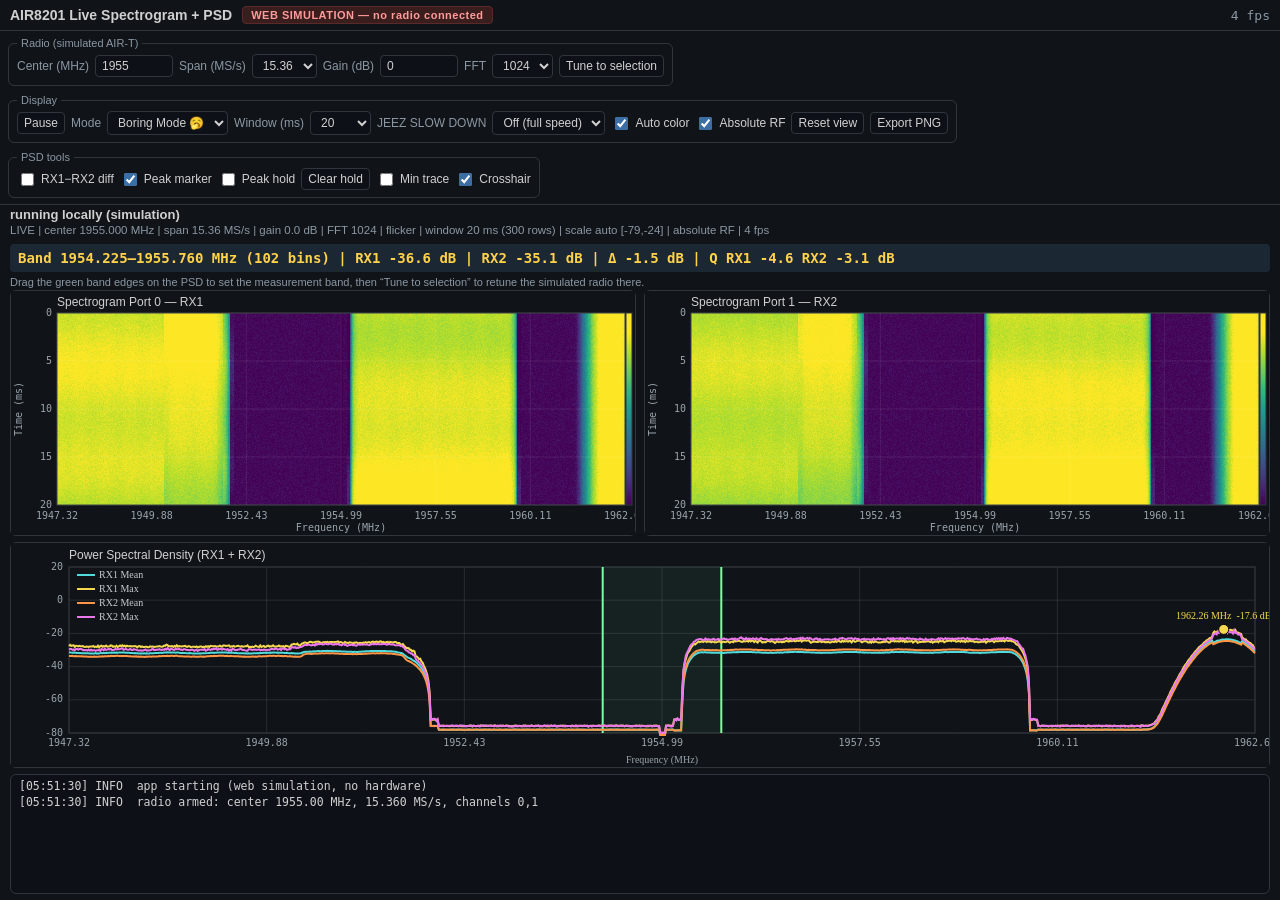
==== live/web_sim/index.html @ 39c93f4e "web app implementation" ====
<!DOCTYPE html>
<html lang="en">
<head>
<meta charset="utf-8">
<meta name="viewport" content="width=device-width, initial-scale=1">
<title>AIR8201 Live Spectrogram + PSD (web simulation)</title>
<style>
  :root{
    --bg:#101418; --panel:#161b22; --panel2:#1b2733; --border:#30363d;
    --fg:#d0d0d0; --muted:#8b97a3; --accent:#ffd24a;
  }
  *{box-sizing:border-box}
  html,body{margin:0;height:100%}
  body{
    background:var(--bg); color:var(--fg);
    font-family:-apple-system,BlinkMacSystemFont,"Segoe UI",Roboto,Helvetica,Arial,sans-serif;
    font-size:13px; display:flex; flex-direction:column; overflow:hidden;
  }
  .mono{font-family:Menlo,Consolas,monospace}
  header{
    padding:6px 10px; border-bottom:1px solid var(--border);
    display:flex; align-items:center; gap:10px; flex-wrap:wrap;
  }
  header h1{font-size:14px; margin:0; font-weight:600}
  .simbadge{
    background:#3a1d1d; color:#ff9b9b; border:1px solid #5a2a2a;
    padding:2px 8px; border-radius:4px; font-size:11px; font-weight:700; letter-spacing:.5px;
  }
  .controls{padding:6px 8px; display:flex; gap:8px; flex-wrap:wrap; border-bottom:1px solid var(--border)}
  fieldset{
    border:1px solid var(--border); border-radius:6px; margin:0; padding:5px 8px 7px;
    display:flex; align-items:center; gap:6px; flex-wrap:wrap;
  }
  legend{font-size:11px; color:var(--muted); padding:0 4px}
  label.lbl{color:var(--muted); font-size:12px}
  input,select,button{
    background:#0d1117; color:var(--fg); border:1px solid var(--border);
    border-radius:4px; padding:3px 6px; font-size:12px;
  }
  input[type=number]{width:78px}
  button{cursor:pointer}
  button:hover{border-color:#4b5563}
  button.toggled{background:#23425e; border-color:#3b6ea5; color:#dbeafe}
  input[type=checkbox]{accent-color:#3b6ea5}
  .row-chk{display:flex; align-items:center; gap:4px; font-size:12px}
  #status{font-weight:700; padding:2px 10px}
  #meta{padding:0 10px 4px; color:var(--muted); font-size:11.5px}
  #band{
    margin:4px 10px; padding:6px 8px; border-radius:4px;
    background:var(--panel2); color:var(--accent); font-weight:700; font-size:14px;
    font-family:Menlo,Consolas,monospace;
  }
  main{flex:1; display:flex; flex-direction:column; min-height:0; padding:0 10px 6px; gap:6px}
  .specrow{display:flex; gap:8px; min-height:0; flex:1.1}
  .pane{flex:1; min-width:0; background:var(--panel); border:1px solid var(--border); border-radius:6px}
  .pane canvas{display:block; width:100%; height:100%}
  #psdWrap{flex:1; background:var(--panel); border:1px solid var(--border); border-radius:6px; min-height:0}
  #psd{display:block; width:100%; height:100%}
  #log{
    height:120px; overflow:auto; background:#0d1117; color:#d0d0d0;
    border:1px solid var(--border); border-radius:6px; padding:4px 8px;
    font-family:Menlo,Consolas,monospace; font-size:11.5px; white-space:pre; line-height:1.35;
  }
  .log-WARN{color:#ffd24a} .log-ERROR{color:#ff7b7b} .log-DEBUG{color:#6b7682}
  .hint{color:var(--muted); font-size:11px; padding:0 10px 2px}
</style>
</head>
<body>
<header>
  <h1>AIR8201 Live Spectrogram + PSD</h1>
  <span class="simbadge">WEB SIMULATION — no radio connected</span>
  <span id="fpsTag" class="mono" style="margin-left:auto;color:var(--muted)"></span>
</header>

<div class="controls">
  <fieldset>
    <legend>Radio (simulated AIR-T)</legend>
    <label class="lbl">Center (MHz)</label>
    <input id="center" type="number" min="300" max="6000" step="5" value="1955" >
    <label class="lbl">Span (MS/s)</label>
    <select id="rate">
      <option>3.84</option><option>7.68</option>
      <option selected>15.36</option><option>30.72</option>
    </select>
    <label class="lbl">Gain (dB)</label>
    <input id="gain" type="number" min="-30" max="0" step="0.5" value="0">
    <label class="lbl">FFT</label>
    <select id="nfft">
      <option>256</option><option>512</option>
      <option selected>1024</option><option>2048</option><option>4096</option>
    </select>
    <button id="tune">Tune to selection</button>
  </fieldset>

  <fieldset>
    <legend>Display</legend>
    <button id="pause">Pause</button>
    <label class="lbl">Mode</label>
    <select id="mode">
      <option value="flicker">Boring Mode 🥱</option>
      <option value="waterfall">Cool Mode 😎</option>
    </select>
    <label class="lbl">Window (ms)</label>
    <select id="window">
      <option>10</option><option selected>20</option><option>50</option>
      <option>100</option><option>200</option><option>500</option><option>1000</option>
    </select>
    <label class="lbl">JEEZ SLOW DOWN</label>
    <select id="speed">
      <option value="0">Off (full speed)</option>
      <option value="15">15 fps</option><option value="8">8 fps</option>
      <option value="4">4 fps</option><option value="2">2 fps</option><option value="1">1 fps</option>
    </select>
    <span class="row-chk"><input id="auto" type="checkbox" checked><label for="auto">Auto color</label></span>
    <span class="row-chk"><input id="abs" type="checkbox" checked><label for="abs">Absolute RF</label></span>
    <button id="reset">Reset view</button>
    <button id="png">Export PNG</button>
  </fieldset>

  <fieldset>
    <legend>PSD tools</legend>
    <span class="row-chk"><input id="diff" type="checkbox"><label for="diff">RX1−RX2 diff</label></span>
    <span class="row-chk"><input id="peak" type="checkbox" checked><label for="peak">Peak marker</label></span>
    <span class="row-chk"><input id="hold" type="checkbox"><label for="hold">Peak hold</label></span>
    <button id="clearhold">Clear hold</button>
    <span class="row-chk"><input id="min" type="checkbox"><label for="min">Min trace</label></span>
    <span class="row-chk"><input id="cross" type="checkbox" checked><label for="cross">Crosshair</label></span>
  </fieldset>
</div>

<div id="status">starting ...</div>
<div id="meta"></div>
<div id="band">Band monitor: --</div>
<div class="hint">Drag the green band edges on the PSD to set the measurement band, then “Tune to selection” to retune the simulated radio there.</div>

<main>
  <div class="specrow">
    <div class="pane"><canvas id="spec0"></canvas></div>
    <div class="pane"><canvas id="spec1"></canvas></div>
  </div>
  <div id="psdWrap"><canvas id="psd"></canvas></div>
  <div id="log"></div>
</main>

<script>
"use strict";
/* ============================================================================
 * AIR8201 standalone viewer — WEB SIMULATION
 * Mirrors live/striqt_standalone.py (PyQt5 + pyqtgraph) with synthetic IQ.
 * The radio backend is replaced by a synthetic scene of cellular-band emitters;
 * everything downstream (spectrogram, PSD, band monitor, controls) behaves like
 * the real viewer.
 * ==========================================================================*/

// ---- constants mirrored from the Python module --------------------------
const CHANNELS = [0, 1];
const MAX_LIVE_ROWS = 300;      // live GUI stability cap
const MAX_ROWS = 20000;
const SCROLL_ROWS = 12;         // rows/frame in waterfall (Cool) mode
const PSD_YRANGE = [-80, 20];   // fixed PSD power axis (dB)
const RADIO_FPS = 30;           // synthetic source frame rate
const NOISE_FLOOR_DB = -78;

// ---- viridis colormap LUT (256 entries) ---------------------------------
const VIRIDIS_ANCHORS = [
  [68,1,84],[72,40,120],[62,74,137],[49,104,142],[38,130,142],
  [31,158,137],[53,183,121],[110,206,88],[181,222,43],[253,231,37],[253,231,37]
];
const LUT = (() => {
  const lut = new Uint8ClampedArray(256*3);
  for(let i=0;i<256;i++){
    const t=i/255*(VIRIDIS_ANCHORS.length-1);
    const a=Math.floor(t), f=t-a, c0=VIRIDIS_ANCHORS[a], c1=VIRIDIS_ANCHORS[Math.min(a+1,VIRIDIS_ANCHORS.length-1)];
    lut[i*3]  =c0[0]+(c1[0]-c0[0])*f;
    lut[i*3+1]=c0[1]+(c1[1]-c0[1])*f;
    lut[i*3+2]=c0[2]+(c1[2]-c0[2])*f;
  }
  return lut;
})();

// ---- synthetic RF scene (absolute frequency, MHz) -----------------------
// Each emitter contributes power over a frequency span; the visible window is
// whatever falls inside [center - fs/2, center + fs/2]. RX2 gets a small
// per-emitter offset so the two channels (and the directivity Δ) differ.
const EMITTERS = [
  {f:1947.5, bw:9.0, p:-34, type:'lte',    d2:-2.0},
  {f:1957.5, bw:4.5, p:-31, type:'lte',    d2: 1.5},
  {f:1962.3, bw:0.18,p:-22, type:'tone',   d2:-1.0},
  {f:1951.0, bw:1.4, p:-40, type:'lte',    d2: 0.5},
  {f:1966.0, bw:3.0, p:-37, type:'bursty', d2:-3.0},
  {f:1939.0, bw:5.0, p:-39, type:'lte',    d2: 2.0},
  {f:1971.0, bw:1.0, p:-44, type:'bursty', d2: 0.0},
  {f:1925.0, bw:8.0, p:-42, type:'lte',    d2:-1.5},
  {f:1980.0, bw:10.0,p:-40, type:'lte',    d2: 1.0},
  {f:1909.0, bw:0.2, p:-46, type:'tone',   d2: 0.0},
  {f:1995.0, bw:5.0, p:-43, type:'lte',    d2:-2.0},
];
// per-emitter animation phase/state
EMITTERS.forEach((e,i)=>{ e.ph=i*1.7; e.rate=0.4+0.25*Math.sin(i); e.on=true; e.next=0; });

// ---- state (mirrors RadioConfig + viewer flags) -------------------------
const S = {
  center: 1955e6, fs: 15.36e6, gain: 0.0, nfft: 1024, rows: 300,
  windowMs: 20, mode: 'flicker', paused: false, autoColor: true, absolute: true,
  minInterval: 0, // seconds between renders (0 = full)
  diff:false, peakMarker:true, peakHold:false, showMin:false, crosshair:true,
  levels:[-90,-10], fps:0, frames:0, tFps:performance.now(),
  lastRender:0, hold:[null,null],
  regionLo:null, regionHi:null,        // measurement band (display MHz units)
  cursor:null,                          // {x,y} in PSD data coords
};

// rolling buffers: buffers[ch] = array of Float32Array(nfft), index 0 = newest
let buffers = [null, null];
let freqsMHz = null;                    // x axis (display units) length nfft
let baseLin = [null, null];             // static linear power profile per channel
let emitBins = [];                      // [{e, lo, hi}] emitter bin ranges in window
let geomKey = '';

// ---- helpers ------------------------------------------------------------
function rowsForWindow(fs, nfft){
  let rows = Math.round(S.windowMs/1000 * fs / nfft);
  rows = Math.max(1, Math.min(rows, MAX_ROWS));
  const capped = Math.min(rows, MAX_LIVE_ROWS);
  if(capped !== rows) logEvent(`rows capped from ${rows} to ${capped} for live stability`, "WARN");
  return capped;
}
function fmtCfg(key,v){
  if(key==='center'||key==='sample_rate') return (v/1e6).toFixed(3)+"e6";
  if(key==='gain') return (+v).toFixed(1);
  return String(Math.round(v));
}
let _rng = 0x9e3779b9;
function rand(){ // xorshift, fast
  _rng ^= _rng<<13; _rng ^= _rng>>>17; _rng ^= _rng<<5;
  return ((_rng>>>0)/4294967296);
}
function randn(){ return (rand()+rand()+rand()-1.5)*1.8; } // approx gaussian-ish

// ---- DOM ----------------------------------------------------------------
const $ = id => document.getElementById(id);
const logEl=$("log"), statusEl=$("status"), metaEl=$("meta"), bandEl=$("band"), fpsTag=$("fpsTag");
function logEvent(msg, level="INFO"){
  const ts=new Date().toTimeString().slice(0,8);
  const line=document.createElement("div");
  line.className="log-"+level;
  line.textContent=`[${ts}] ${level.padEnd(5)} ${msg}`;
  logEl.appendChild(line);
  while(logEl.childNodes.length>400) logEl.removeChild(logEl.firstChild);
  logEl.scrollTop=logEl.scrollHeight;
  if(level==="WARN"||level==="ERROR") statusEl.textContent=msg;
}
function setStatus(s){ statusEl.textContent=s; }

// =========================================================================
//  geometry + synthetic signal model
// =========================================================================
function freqAxisMHz(){
  const n=S.nfft, out=new Float64Array(n);
  for(let i=0;i<n;i++){
    const base=(i-n/2)*(S.fs/n);                 // fftshift(fftfreq) baseband Hz
    out[i]=(S.absolute ? S.center+base : base)/1e6;
  }
  return out;
}
function emitterLinAt(e, fMHz, ch){
  // linear power contribution of one emitter at frequency fMHz (display abs MHz)
  const absMHz = S.absolute ? fMHz : (S.center/1e6 + fMHz);
  const half=e.bw/2, d=absMHz-e.f, pw=e.p + (ch===1 ? e.d2 : 0) + S.gain*1.0;
  if(e.type==='tone'){
    const sig=Math.max(e.bw,0.02);
    const g=Math.exp(-(d*d)/(2*sig*sig));
    return Math.pow(10, pw/10)*g;
  }
  // lte / bursty: flat top with raised-cosine edges + slight RB ripple
  if(absMHz < e.f-half || absMHz > e.f+half) return 0;
  let shape=1, edge=half*0.12;
  if(half-Math.abs(d) < edge) shape=0.5*(1-Math.cos(Math.PI*(half-Math.abs(d))/edge));
  const ripple=1+0.06*Math.sin(absMHz*9.3);     // resource-block texture
  return Math.pow(10, pw/10)*shape*ripple;
}
function rebuildGeometry(){
  const key=`${S.center}|${S.fs}|${S.nfft}|${S.absolute}`;
  if(key===geomKey && freqsMHz) return;
  geomKey=key;
  freqsMHz=freqAxisMHz();
  const n=S.nfft, floorLin=Math.pow(10,(NOISE_FLOOR_DB+S.gain*0.5)/10);
  for(const ch of CHANNELS){
    const lin=new Float64Array(n);
    for(let i=0;i<n;i++){
      let v=floorLin;
      for(const e of EMITTERS) v+=emitterLinAt(e, freqsMHz[i], ch);
      lin[i]=v;
    }
    baseLin[ch]=lin;
  }
  // emitter bin ranges (for cheap per-frame animation)
  emitBins=[];
  for(const e of EMITTERS){
    let lo=-1, hi=-1;
    for(let i=0;i<n;i++){
      const abs=S.absolute?freqsMHz[i]:(S.center/1e6+freqsMHz[i]);
      if(abs>=e.f-e.bw/2-0.1 && abs<=e.f+e.bw/2+0.1){ if(lo<0)lo=i; hi=i; }
    }
    if(lo>=0) emitBins.push({e,lo,hi});
  }
  // ensure measurement band sits inside the window
  const f0=freqsMHz[0], f1=freqsMHz[n-1];
  if(S.regionLo===null || S.regionHi<=f0 || S.regionLo>=f1){
    S.regionLo=f0+0.45*(f1-f0); S.regionHi=f0+0.55*(f1-f0);
  }
}
function makeRow(ch, t, deltaDb){
  // one FFT row in dB: base profile + emitter animation + per-bin noise + DC null
  const n=S.nfft, base=baseLin[ch], row=new Float32Array(n);
  let rmin=Infinity;
  for(let i=0;i<n;i++){
    const db=10*Math.log10(base[i]) + deltaDb[i] + randn();
    row[i]=db; if(db<rmin) rmin=db;
  }
  // DC/LO leakage null: replace 5 center bins with the row minimum (as in py)
  const c=n>>1;
  for(let k=c-2;k<=c+2;k++) if(k>=0&&k<n) row[k]=rmin;
  return row;
}
function frameDeltas(t){
  // per-bin dB delta from emitter animation (fading + bursts)
  const n=S.nfft, delta=new Float32Array(n);
  for(const {e,lo,hi} of emitBins){
    let dl;
    if(e.type==='bursty'){
      if(t>e.next){ e.on=!e.on; e.next=t+(e.on?0.25+rand()*0.5:0.15+rand()*0.4); }
      dl=e.on ? (-1+2*Math.sin(t*4+e.ph)) : -28;
    } else {
      dl=3.0*Math.sin(t*e.rate+e.ph) + 1.5*Math.sin(t*1.9+e.ph*0.7);
    }
    for(let i=lo;i<=hi;i++) delta[i]+=dl;
  }
  return delta;
}

// =========================================================================
//  frame generation (the synthetic "LocalReceiver")
// =========================================================================
function ensureBuffers(depth){
  if(buffers[0] && buffers[0].length===depth && buffers[0][0].length===S.nfft) return;
  for(const ch of CHANNELS){
    buffers[ch]=Array.from({length:depth},()=>new Float32Array(S.nfft).fill(-150));
  }
  S.hold=[null,null];
}
function generateFrame(t){
  rebuildGeometry();
  const depth = S.mode==='flicker'
    ? Math.min(rowsForWindow(S.fs,S.nfft), MAX_ROWS)
    : rowsForWindow(S.fs,S.nfft);
  ensureBuffers(depth);

  if(S.mode==='flicker'){
    for(const ch of CHANNELS){
      const buf=buffers[ch];
      for(let r=0;r<depth;r++){
        // each row is a slightly earlier moment; newest at index 0 (top)
        const delta=frameDeltas(t - r/RADIO_FPS*0.6);
        buf[r]=makeRow(ch, t, delta);
      }
    }
  } else {
    const m=Math.min(SCROLL_ROWS, depth);
    for(const ch of CHANNELS){
      const buf=buffers[ch];
      for(let k=m-1;k>=0;k--){
        const delta=frameDeltas(t - k/RADIO_FPS);
        buf.unshift(makeRow(ch, t, delta));
      }
      buf.length=depth;          // drop oldest rows off the bottom
    }
  }
}

// =========================================================================
//  rendering: spectrograms
// =========================================================================
const panes=[{cv:$("spec0"),title:"Spectrogram Port 0 — RX1"},
             {cv:$("spec1"),title:"Spectrogram Port 1 — RX2"}];
panes.forEach(p=>{ p.ctx=p.cv.getContext("2d"); p.off=document.createElement("canvas"); p.offctx=p.off.getContext("2d"); });
const psdCv=$("psd"), psdCtx=psdCv.getContext("2d");

function sizeCanvas(cv){
  const r=cv.getBoundingClientRect(), dpr=Math.min(window.devicePixelRatio||1,2);
  const w=Math.max(50,Math.round(r.width*dpr)), h=Math.max(50,Math.round(r.height*dpr));
  if(cv.width!==w||cv.height!==h){ cv.width=w; cv.height=h; }
  return dpr;
}
function computeLevels(){
  if(!S.autoColor || !buffers[0]) return;
  // sub-sample like the py viewer (rows step 3, cols step 4) and take pct 5/99
  const samp=[];
  for(const ch of CHANNELS){
    const buf=buffers[ch];
    for(let r=0;r<buf.length;r+=3){ const row=buf[r]; for(let i=0;i<row.length;i+=4) samp.push(row[i]); }
  }
  samp.sort((a,b)=>a-b);
  const q=p=>samp[Math.min(samp.length-1,Math.max(0,Math.floor(p*samp.length)))];
  let vmin=q(0.05), vmax=q(0.99);
  if(vmax-vmin<5) vmax=vmin+5;
  S.levels=[vmin,vmax];
}
function renderSpectrogram(p, ch){
  const ctx=p.ctx, dpr=sizeCanvas(p.cv), W=p.cv.width, H=p.cv.height;
  ctx.fillStyle="#101418"; ctx.fillRect(0,0,W,H);
  if(!buffers[ch]){ return; }
  const buf=buffers[ch], depth=buf.length, n=S.nfft;
  const L=46*dpr, R=10*dpr, T=22*dpr, B=30*dpr;
  const pw=W-L-R, ph=H-T-B;

  // offscreen image at native n x depth, then scaled into the plot rect
  if(p.off.width!==n||p.off.height!==depth){ p.off.width=n; p.off.height=depth; }
  const img=p.offctx.createImageData(n,depth);
  const data=img.data, [vmin,vmax]=S.levels, inv=1/Math.max(1e-9,vmax-vmin);
  let o=0;
  for(let r=0;r<depth;r++){
    const row=buf[r];
    for(let i=0;i<n;i++){
      let tcol=(row[i]-vmin)*inv; tcol=tcol<0?0:tcol>1?1:tcol;
      const li=(tcol*255)|0, li3=li*3;
      data[o++]=LUT[li3]; data[o++]=LUT[li3+1]; data[o++]=LUT[li3+2]; data[o++]=255;
    }
  }
  p.offctx.putImageData(img,0,0);
  ctx.imageSmoothingEnabled=false;
  ctx.drawImage(p.off, 0,0,n,depth, L,T,pw,ph);

  // frame + labels
  ctx.strokeStyle="#30363d"; ctx.lineWidth=1; ctx.strokeRect(L,T,pw,ph);
  ctx.fillStyle="#d0d0d0"; ctx.textBaseline="alphabetic";
  ctx.font=`${12*dpr}px -apple-system,sans-serif`;
  ctx.textAlign="left"; ctx.fillText(p.title, L, T-7*dpr);

  // frequency ticks
  ctx.font=`${10*dpr}px Menlo,monospace`; ctx.fillStyle="#9aa4ad"; ctx.textAlign="center";
  const f0=freqsMHz[0], f1=freqsMHz[n-1], dec=(f1-f0)<2?3:(f1-f0)<20?2:1;
  for(let k=0;k<=6;k++){
    const fx=f0+(f1-f0)*k/6, x=L+pw*k/6;
    ctx.strokeStyle="rgba(255,255,255,0.08)"; ctx.beginPath(); ctx.moveTo(x,T); ctx.lineTo(x,T+ph); ctx.stroke();
    ctx.fillText(fx.toFixed(dec), x, T+ph+14*dpr);
  }
  ctx.fillStyle="#9aa4ad"; ctx.fillText("Frequency (MHz)", L+pw/2, H-4*dpr);

  // time ticks (0 = now at top)
  const tMs=depth*n/S.fs*1e3;
  ctx.textAlign="right";
  for(let k=0;k<=4;k++){
    const y=T+ph*k/4, tv=tMs*k/4;
    ctx.strokeStyle="rgba(255,255,255,0.08)"; ctx.beginPath(); ctx.moveTo(L,y); ctx.lineTo(L+pw,y); ctx.stroke();
    ctx.fillText(tv.toFixed(tMs<10?2:0), L-5*dpr, y+3*dpr);
  }
  ctx.save(); ctx.translate(11*dpr,T+ph/2); ctx.rotate(-Math.PI/2);
  ctx.textAlign="center"; ctx.fillStyle="#9aa4ad"; ctx.fillText("Time (ms)",0,0); ctx.restore();

  // colorbar
  const cbX=L+pw+ (R<14*dpr?0:0); // keep inside; draw thin bar at right edge
  const bx=W-9*dpr, bw=6*dpr;
  for(let yy=0;yy<ph;yy++){
    const tcol=1-yy/ph, li=(tcol*255)|0, li3=li*3;
    ctx.fillStyle=`rgb(${LUT[li3]},${LUT[li3+1]},${LUT[li3+2]})`;
    ctx.fillRect(bx,T+yy,bw,1);
  }
  ctx.strokeStyle="#30363d"; ctx.strokeRect(bx,T,bw,ph);
}

// =========================================================================
//  rendering: PSD
// =========================================================================
function colMean(buf,i){ let s=0; for(let r=0;r<buf.length;r++) s+=buf[r][i]; return s/buf.length; }
function colMax(buf,i){ let m=-Infinity; for(let r=0;r<buf.length;r++) if(buf[r][i]>m)m=buf[r][i]; return m; }
function colMin(buf,i){ let m=Infinity; for(let r=0;r<buf.length;r++) if(buf[r][i]<m)m=buf[r][i]; return m; }

function reduceCols(buf, fn){ const n=S.nfft, out=new Float32Array(n); for(let i=0;i<n;i++) out[i]=fn(buf,i); return out; }

let psdGeom=null;
function renderPSD(){
  const dpr=sizeCanvas(psdCv), W=psdCv.width, H=psdCv.height;
  psdCtx.fillStyle="#101418"; psdCtx.fillRect(0,0,W,H);
  if(!buffers[0]||!freqsMHz) return;
  const L=58*dpr,R=14*dpr,T=24*dpr,B=34*dpr, pw=W-L-R, ph=H-T-B;
  const f0=freqsMHz[0], f1=freqsMHz[S.nfft-1];

  const m0=reduceCols(buffers[0],colMean), x0=reduceCols(buffers[0],colMax);
  const m1=reduceCols(buffers[1],colMean), x1=reduceCols(buffers[1],colMax);

  let yLo=PSD_YRANGE[0], yHi=PSD_YRANGE[1];
  if(S.diff){
    let lo=Infinity,hi=-Infinity;
    for(let i=0;i<S.nfft;i++){ const d=m0[i]-m1[i]; if(d<lo)lo=d; if(d>hi)hi=d; }
    const pad=(hi-lo)*0.15+1; yLo=lo-pad; yHi=hi+pad;
  }
  const fx=f=>L+pw*(f-f0)/(f1-f0||1);
  const fy=p=>T+ph*(1-(p-yLo)/(yHi-yLo||1));
  psdGeom={L,R,T,B,pw,ph,f0,f1,fx,fy,yLo,yHi,dpr,W,H};

  // grid
  psdCtx.strokeStyle="rgba(255,255,255,0.10)"; psdCtx.lineWidth=1;
  psdCtx.fillStyle="#9aa4ad"; psdCtx.font=`${10*dpr}px Menlo,monospace`;
  psdCtx.textAlign="right"; psdCtx.textBaseline="middle";
  for(let k=0;k<=5;k++){
    const pv=yLo+(yHi-yLo)*k/5, y=fy(pv);
    psdCtx.beginPath(); psdCtx.moveTo(L,y); psdCtx.lineTo(L+pw,y); psdCtx.stroke();
    psdCtx.fillText(pv.toFixed(0), L-6*dpr, y);
  }
  const dec=(f1-f0)<2?3:(f1-f0)<20?2:1;
  psdCtx.textAlign="center"; psdCtx.textBaseline="top";
  for(let k=0;k<=6;k++){
    const f=f0+(f1-f0)*k/6, x=fx(f);
    psdCtx.beginPath(); psdCtx.moveTo(x,T); psdCtx.lineTo(x,T+ph); psdCtx.stroke();
    psdCtx.fillText(f.toFixed(dec), x, T+ph+5*dpr);
  }
  psdCtx.strokeStyle="#30363d"; psdCtx.strokeRect(L,T,pw,ph);
  psdCtx.fillStyle="#d0d0d0"; psdCtx.textAlign="left"; psdCtx.textBaseline="alphabetic";
  psdCtx.font=`${12*dpr}px -apple-system,sans-serif`;
  psdCtx.fillText("Power Spectral Density (RX1 + RX2)", L, T-8*dpr);
  psdCtx.fillStyle="#9aa4ad"; psdCtx.font=`${10*dpr}px Menlo`;
  psdCtx.textAlign="center"; psdCtx.fillText("Frequency (MHz)", L+pw/2, H-4*dpr);

  function curve(arr, color, width, dash){
    psdCtx.save(); psdCtx.beginPath();
    psdCtx.strokeStyle=color; psdCtx.lineWidth=width*dpr;
    if(dash) psdCtx.setLineDash(dash.map(v=>v*dpr));
    psdCtx.beginPath();
    for(let i=0;i<S.nfft;i++){
      const x=fx(freqsMHz[i]), y=fy(arr[i]);
      i?psdCtx.lineTo(x,y):psdCtx.moveTo(x,y);
    }
    psdCtx.stroke(); psdCtx.restore();
  }

  // measurement band (green edges)
  if(S.regionLo!==null){
    const xa=fx(S.regionLo), xb=fx(S.regionHi);
    psdCtx.fillStyle="rgba(120,255,160,0.06)"; psdCtx.fillRect(xa,T,xb-xa,ph);
    psdCtx.strokeStyle="rgb(120,255,160)"; psdCtx.lineWidth=2*dpr;
    psdCtx.beginPath(); psdCtx.moveTo(xa,T); psdCtx.lineTo(xa,T+ph);
    psdCtx.moveTo(xb,T); psdCtx.lineTo(xb,T+ph); psdCtx.stroke();
  }

  if(S.diff){
    const d=new Float32Array(S.nfft); for(let i=0;i<S.nfft;i++) d[i]=m0[i]-m1[i];
    curve(d,"rgb(235,235,235)",2);
    legend(psdGeom,[["RX1-RX2 (dB)","rgb(235,235,235)"]]);
    drawCrosshair(); return;
  }

  if(S.showMin){
    curve(reduceCols(buffers[0],colMin),"rgba(80,220,220,0.55)",1,[2,3]);
    curve(reduceCols(buffers[1],colMin),"rgba(255,150,70,0.55)",1,[2,3]);
  }
  if(S.peakHold){
    S.hold[0]=S.hold[0]&&S.hold[0].length===x0.length?S.hold[0].map((v,i)=>Math.max(v,x0[i])):x0.slice();
    S.hold[1]=S.hold[1]&&S.hold[1].length===x1.length?S.hold[1].map((v,i)=>Math.max(v,x1[i])):x1.slice();
    curve(S.hold[0],"rgba(80,220,220,0.43)",1,[6,4]);
    curve(S.hold[1],"rgba(255,150,70,0.43)",1,[6,4]);
  }
  curve(m0,"rgb(80,220,220)",2);   // RX1 mean cyan
  curve(x0,"rgb(245,215,80)",2);   // RX1 max yellow
  curve(m1,"rgb(255,150,70)",2);   // RX2 mean orange
  curve(x1,"rgb(235,120,235)",2);  // RX2 max magenta

  // peak marker on RX1 max
  if(S.peakMarker){
    let pi=0; for(let i=1;i<S.nfft;i++) if(x0[i]>x0[pi]) pi=i;
    const px=fx(freqsMHz[pi]), py=fy(x0[pi]);
    psdCtx.fillStyle="rgb(245,215,80)"; psdCtx.strokeStyle="#000"; psdCtx.lineWidth=1*dpr;
    psdCtx.beginPath(); psdCtx.arc(px,py,5*dpr,0,7); psdCtx.fill(); psdCtx.stroke();
    psdCtx.fillStyle="rgb(245,215,80)"; psdCtx.textAlign="center"; psdCtx.textBaseline="bottom";
    psdCtx.font=`${10*dpr}px Menlo`;
    psdCtx.fillText(`${freqsMHz[pi].toFixed(dec)} MHz  ${x0[pi].toFixed(1)} dB`, px, py-8*dpr);
  }

  legend(psdGeom,[
    ["RX1 Mean","rgb(80,220,220)"],["RX1 Max","rgb(245,215,80)"],
    ["RX2 Mean","rgb(255,150,70)"],["RX2 Max","rgb(235,120,235)"]]);
  drawCrosshair();
}
function legend(g,items){
  const {L,T,dpr}=g; let y=T+8*dpr;
  psdCtx.font=`${10*dpr}px Menlo`; psdCtx.textAlign="left"; psdCtx.textBaseline="middle";
  for(const [name,col] of items){
    psdCtx.strokeStyle=col; psdCtx.lineWidth=2*dpr;
    psdCtx.beginPath(); psdCtx.moveTo(L+8*dpr,y); psdCtx.lineTo(L+26*dpr,y); psdCtx.stroke();
    psdCtx.fillStyle="#c7ccd1"; psdCtx.fillText(name, L+30*dpr, y);
    y+=14*dpr;
  }
}
function drawCrosshair(){
  if(!S.crosshair||!S.cursor||!psdGeom) return;
  const {L,T,pw,ph,fx,fy,dpr}=psdGeom, x=fx(S.cursor.x), y=fy(S.cursor.y);
  if(x<L||x>L+pw||y<T||y>T+ph) return;
  psdCtx.save(); psdCtx.setLineDash([4*dpr,4*dpr]); psdCtx.strokeStyle="rgba(150,150,150,0.9)"; psdCtx.lineWidth=1*dpr;
  psdCtx.beginPath(); psdCtx.moveTo(x,T); psdCtx.lineTo(x,T+ph); psdCtx.moveTo(L,y); psdCtx.lineTo(L+pw,y); psdCtx.stroke();
  psdCtx.setLineDash([]); psdCtx.fillStyle="#d2d2d2"; psdCtx.textAlign="left"; psdCtx.textBaseline="bottom";
  psdCtx.font=`${10*dpr}px Menlo`;
  psdCtx.fillText(`${S.cursor.x.toFixed(3)} MHz, ${S.cursor.y.toFixed(1)} dB`, x+5*dpr, y-3*dpr);
  psdCtx.restore();
}

// =========================================================================
//  band monitor (replicates _update_band)
// =========================================================================
function updateBand(){
  if(!freqsMHz||!buffers[0]){ bandEl.textContent="Band monitor: --"; return; }
  const lo=Math.min(S.regionLo,S.regionHi), hi=Math.max(S.regionLo,S.regionHi);
  let nb=0; const mask=[];
  for(let i=0;i<S.nfft;i++){ const m=freqsMHz[i]>=lo&&freqsMHz[i]<=hi; mask.push(m); if(m)nb++; }
  if(nb===0){ bandEl.textContent=`Band ${lo.toFixed(3)}–${hi.toFixed(3)} MHz: no bins in range`; return; }
  const band={}, qual={};
  for(const ch of CHANNELS){
    const buf=buffers[ch]; let sumAll=0, sumBand=0, cAll=0;
    const lin=new Float64Array(S.nfft);
    for(let i=0;i<S.nfft;i++){
      let s=0; for(let r=0;r<buf.length;r++) s+=Math.pow(10,buf[r][i]/10);
      lin[i]=s/buf.length; sumAll+=lin[i]; cAll++;
      if(mask[i]) sumBand+=lin[i];
    }
    band[ch]=10*Math.log10(sumBand/nb);
    qual[ch]=band[ch]-10*Math.log10(sumAll/cAll);
  }
  const seg=[`Band ${lo.toFixed(3)}–${hi.toFixed(3)} MHz (${nb} bins)`,
    `RX1 ${band[0].toFixed(1)} dB`, `RX2 ${band[1].toFixed(1)} dB`,
    `Δ ${(band[0]-band[1]>=0?"+":"")}${(band[0]-band[1]).toFixed(1)} dB`,
    `Q RX1 ${(qual[0]>=0?"+":"")}${qual[0].toFixed(1)} RX2 ${(qual[1]>=0?"+":"")}${qual[1].toFixed(1)} dB`];
  bandEl.textContent=seg.join("   |   ");
}

// =========================================================================
//  meta line
// =========================================================================
function updateMeta(live){
  const depth=buffers[0]?buffers[0].length:0;
  const winMs=depth?depth*S.nfft/S.fs*1e3:0;
  metaEl.textContent=
    `${live?"LIVE":"PAUSED"} | center ${(S.center/1e6).toFixed(3)} MHz | `+
    `span ${(S.fs/1e6).toFixed(2)} MS/s | gain ${S.gain.toFixed(1)} dB | `+
    `FFT ${S.nfft} | ${S.mode} | window ${winMs.toFixed(0)} ms (${depth} rows) | `+
    `scale ${S.autoColor?"auto":"manual"} [${S.levels[0].toFixed(0)},${S.levels[1].toFixed(0)}] | `+
    `${S.absolute?"absolute RF":"baseband"} | ${S.fps.toFixed(0)} fps`;
  fpsTag.textContent=`${S.fps.toFixed(0)} fps`;
}

// =========================================================================
//  main loop
// =========================================================================
let t0=performance.now();
function tick(){
  const now=performance.now();
  if(!S.paused){
    if(!(S.minInterval>0 && (now-S.lastRender)/1000<S.minInterval)){
      S.lastRender=now;
      const t=(now-t0)/1000;
      generateFrame(t);
      computeLevels();
      renderSpectrogram(panes[0],0);
      renderSpectrogram(panes[1],1);
      renderPSD();
      updateBand();
      // fps (rendered frames)
      S.frames++;
      if(now-S.tFps>=1000){ S.fps=S.frames*1000/(now-S.tFps); S.frames=0; S.tFps=now; }
      updateMeta(true);
    }
  } else {
    updateMeta(false);
  }
}
setInterval(tick, 1000/RADIO_FPS);

// =========================================================================
//  controls
// =========================================================================
function applyChange(label,key,oldv,newv){
  logEvent(`config changed (${label}): ${key} ${fmtCfg(key,oldv)} -> ${fmtCfg(key,newv)}`,"INFO");
}
$("center").addEventListener("change",e=>{
  const v=Math.max(300,Math.min(6000,+e.target.value))*1e6;
  if(v!==S.center){ applyChange("radio","center",S.center,v); S.center=v; geomKey=""; }
});
$("rate").addEventListener("change",e=>{
  const v=parseFloat(e.target.value)*1e6;
  if(v!==S.fs){ applyChange("radio","sample_rate",S.fs,v); S.fs=v;
    S.rows=rowsForWindow(S.fs,S.nfft); geomKey=""; buffers=[null,null]; }
});
$("gain").addEventListener("change",e=>{
  const v=Math.max(-30,Math.min(0,+e.target.value));
  if(v!==S.gain){ applyChange("radio","gain",S.gain,v); S.gain=v; geomKey=""; }
});
$("nfft").addEventListener("change",e=>{
  const v=parseInt(e.target.value,10);
  if(v!==S.nfft){ applyChange("analysis/display","nfft",S.nfft,v); S.nfft=v;
    S.rows=rowsForWindow(S.fs,S.nfft); geomKey=""; buffers=[null,null]; }
});
$("window").addEventListener("change",e=>{
  const ms=Math.max(5,Math.min(60000,parseInt(e.target.value,10)));
  S.windowMs=ms; buffers=[null,null];
  logEvent(`window set to ${ms} ms`,"INFO");
});
$("mode").addEventListener("change",e=>{ S.mode=e.target.value; buffers=[null,null];
  logEvent(`mode -> ${S.mode==='flicker'?'Boring (flicker)':'Cool (waterfall)'}`,"INFO"); });
$("speed").addEventListener("change",e=>{
  const fps=parseFloat(e.target.value); S.minInterval=fps<=0?0:1/fps;
  logEvent(`display rate cap -> ${fps<=0?'full speed':fps+' fps'}`,"INFO");
});
$("auto").addEventListener("change",e=>{ S.autoColor=e.target.checked; });
$("abs").addEventListener("change",e=>{ S.absolute=e.target.checked; geomKey=""; S.regionLo=null;
  logEvent(`x-axis -> ${S.absolute?'absolute RF':'baseband'}`,"INFO"); });
$("pause").addEventListener("click",e=>{
  S.paused=!S.paused; e.target.textContent=S.paused?"Resume":"Pause";
  e.target.classList.toggle("toggled",S.paused);
});
$("reset").addEventListener("click",()=>{ logEvent("view reset","INFO"); });
$("diff").addEventListener("change",e=>S.diff=e.target.checked);
$("peak").addEventListener("change",e=>S.peakMarker=e.target.checked);
$("hold").addEventListener("change",e=>{ S.peakHold=e.target.checked; if(!S.peakHold)S.hold=[null,null]; });
$("clearhold").addEventListener("click",()=>{ S.hold=[null,null]; logEvent("peak hold cleared","INFO"); });
$("min").addEventListener("change",e=>S.showMin=e.target.checked);
$("cross").addEventListener("change",e=>S.crosshair=e.target.checked);
$("tune").addEventListener("click",()=>{
  if(S.regionLo===null) return;
  const sel=0.5*(S.regionLo+S.regionHi);
  let nc = S.absolute ? sel*1e6 : S.center + sel*1e6;
  nc=Math.max(300e6,Math.min(6e9,nc));
  applyChange("radio","center",S.center,nc);
  S.center=nc; $("center").value=(nc/1e6).toFixed(3); geomKey=""; S.regionLo=null;
});
$("png").addEventListener("click",()=>{
  // stitch the three plots into one PNG
  const w=Math.max(psdCv.width, panes[0].cv.width+panes[1].cv.width);
  const h=panes[0].cv.height+psdCv.height+8;
  const out=document.createElement("canvas"); out.width=w; out.height=h;
  const c=out.getContext("2d"); c.fillStyle="#101418"; c.fillRect(0,0,w,h);
  c.drawImage(panes[0].cv,0,0); c.drawImage(panes[1].cv,panes[0].cv.width,0);
  c.drawImage(psdCv,0,panes[0].cv.height+8);
  const a=document.createElement("a");
  a.download="air_live_sim.png"; a.href=out.toDataURL("image/png"); a.click();
  logEvent("PNG exported (simulated view)","INFO");
});

// ---- PSD pointer: crosshair + draggable measurement band -----------------
let drag=null;
function psdCoords(ev){
  const r=psdCv.getBoundingClientRect(), g=psdGeom; if(!g) return null;
  const px=(ev.clientX-r.left)*(psdCv.width/r.width);
  const py=(ev.clientY-r.top)*(psdCv.height/r.height);
  const f=g.f0+(g.f1-g.f0)*(px-g.L)/g.pw;
  const p=g.yLo+(g.yHi-g.yLo)*(1-(py-g.T)/g.ph);
  return {f,p,px,py};
}
psdCv.addEventListener("mousemove",ev=>{
  const c=psdCoords(ev); if(!c) return;
  S.cursor={x:c.f,y:c.p};
  if(drag){
    if(drag==='lo') S.regionLo=c.f;
    else if(drag==='hi') S.regionHi=c.f;
    else { const w=S.regionHi-S.regionLo; S.regionLo=c.f-drag.off; S.regionHi=S.regionLo+w; }
    updateBand();
  } else {
    const g=psdGeom, xa=g.fx(S.regionLo), xb=g.fx(S.regionHi);
    psdCv.style.cursor=(Math.abs(c.px-xa)<6*g.dpr||Math.abs(c.px-xb)<6*g.dpr)?"ew-resize":
                       (c.px>xa&&c.px<xb?"grab":"crosshair");
  }
});
psdCv.addEventListener("mousedown",ev=>{
  const c=psdCoords(ev); if(!c||S.regionLo===null) return;
  const g=psdGeom, xa=g.fx(S.regionLo), xb=g.fx(S.regionHi);
  if(Math.abs(c.px-xa)<6*g.dpr) drag='lo';
  else if(Math.abs(c.px-xb)<6*g.dpr) drag='hi';
  else if(c.px>xa&&c.px<xb) drag={off:c.f-Math.min(S.regionLo,S.regionHi)};
});
window.addEventListener("mouseup",()=>{ if(drag){ // normalize
  if(S.regionLo>S.regionHi){const t=S.regionLo;S.regionLo=S.regionHi;S.regionHi=t;} } drag=null; });
psdCv.addEventListener("mouseleave",()=>{ S.cursor=null; });

window.addEventListener("resize",()=>{ /* canvases re-measure each frame */ });

// ---- boot ----------------------------------------------------------------
logEvent("app starting (web simulation, no hardware)","INFO");
logEvent("radio armed: center 1955.00 MHz, 15.360 MS/s, channels 0,1","INFO");
setStatus("running locally (simulation)");
</script>
</body>
</html>
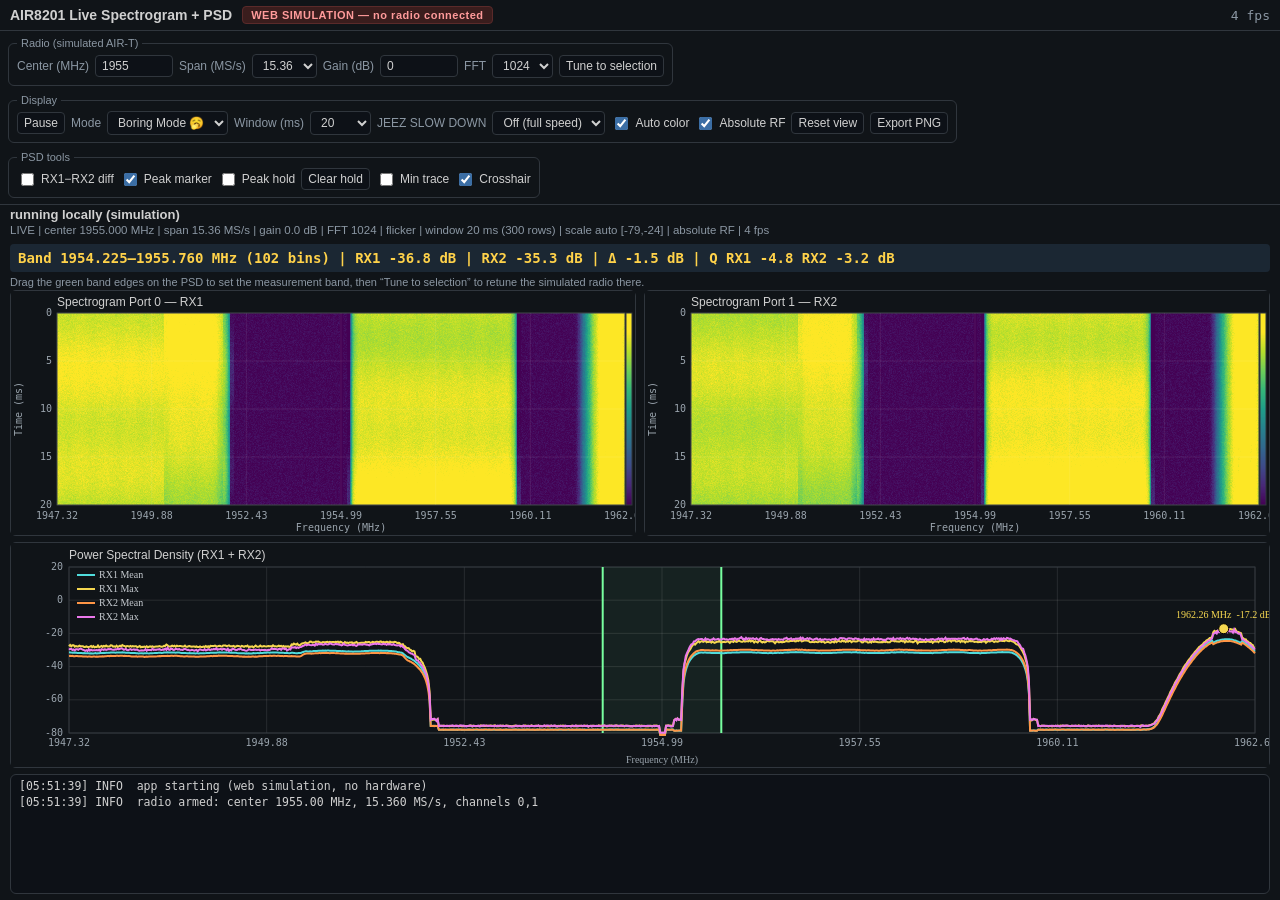
==== commit a320452c: "Interface Tweaks" ====
--- a/live/web_sim/index.html
+++ b/live/web_sim/index.html
@@ -146,7 +146,7 @@
 "use strict";
 /* ============================================================================
  * AIR8201 standalone viewer — WEB SIMULATION
- * Mirrors live/striqt_standalone.py (PyQt5 + pyqtgraph) with synthetic IQ.
+ * Mirrors live/legacy/striqt_standalone.py (PyQt5 + pyqtgraph) with synthetic IQ.
  * The radio backend is replaced by a synthetic scene of cellular-band emitters;
  * everything downstream (spectrogram, PSD, band monitor, controls) behaves like
  * the real viewer.
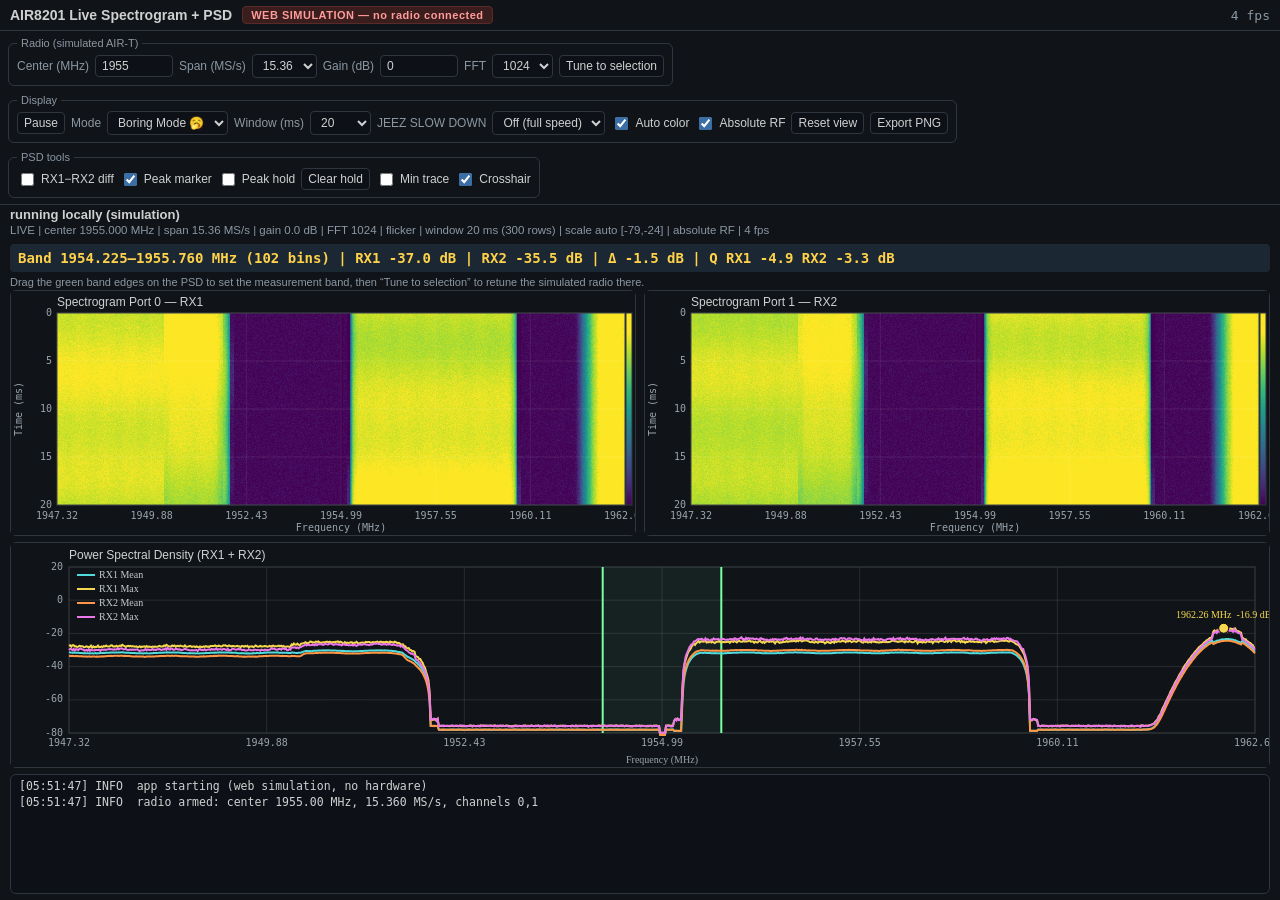
==== commit 5a2606a6: "🖖" ====
--- a/live/web_sim/index.html
+++ b/live/web_sim/index.html
@@ -150,6 +150,7 @@
  * The radio backend is replaced by a synthetic scene of cellular-band emitters;
  * everything downstream (spectrogram, PSD, band monitor, controls) behaves like
  * the real viewer.
+ * mustafa
  * ==========================================================================*/
 
 // ---- constants mirrored from the Python module --------------------------
